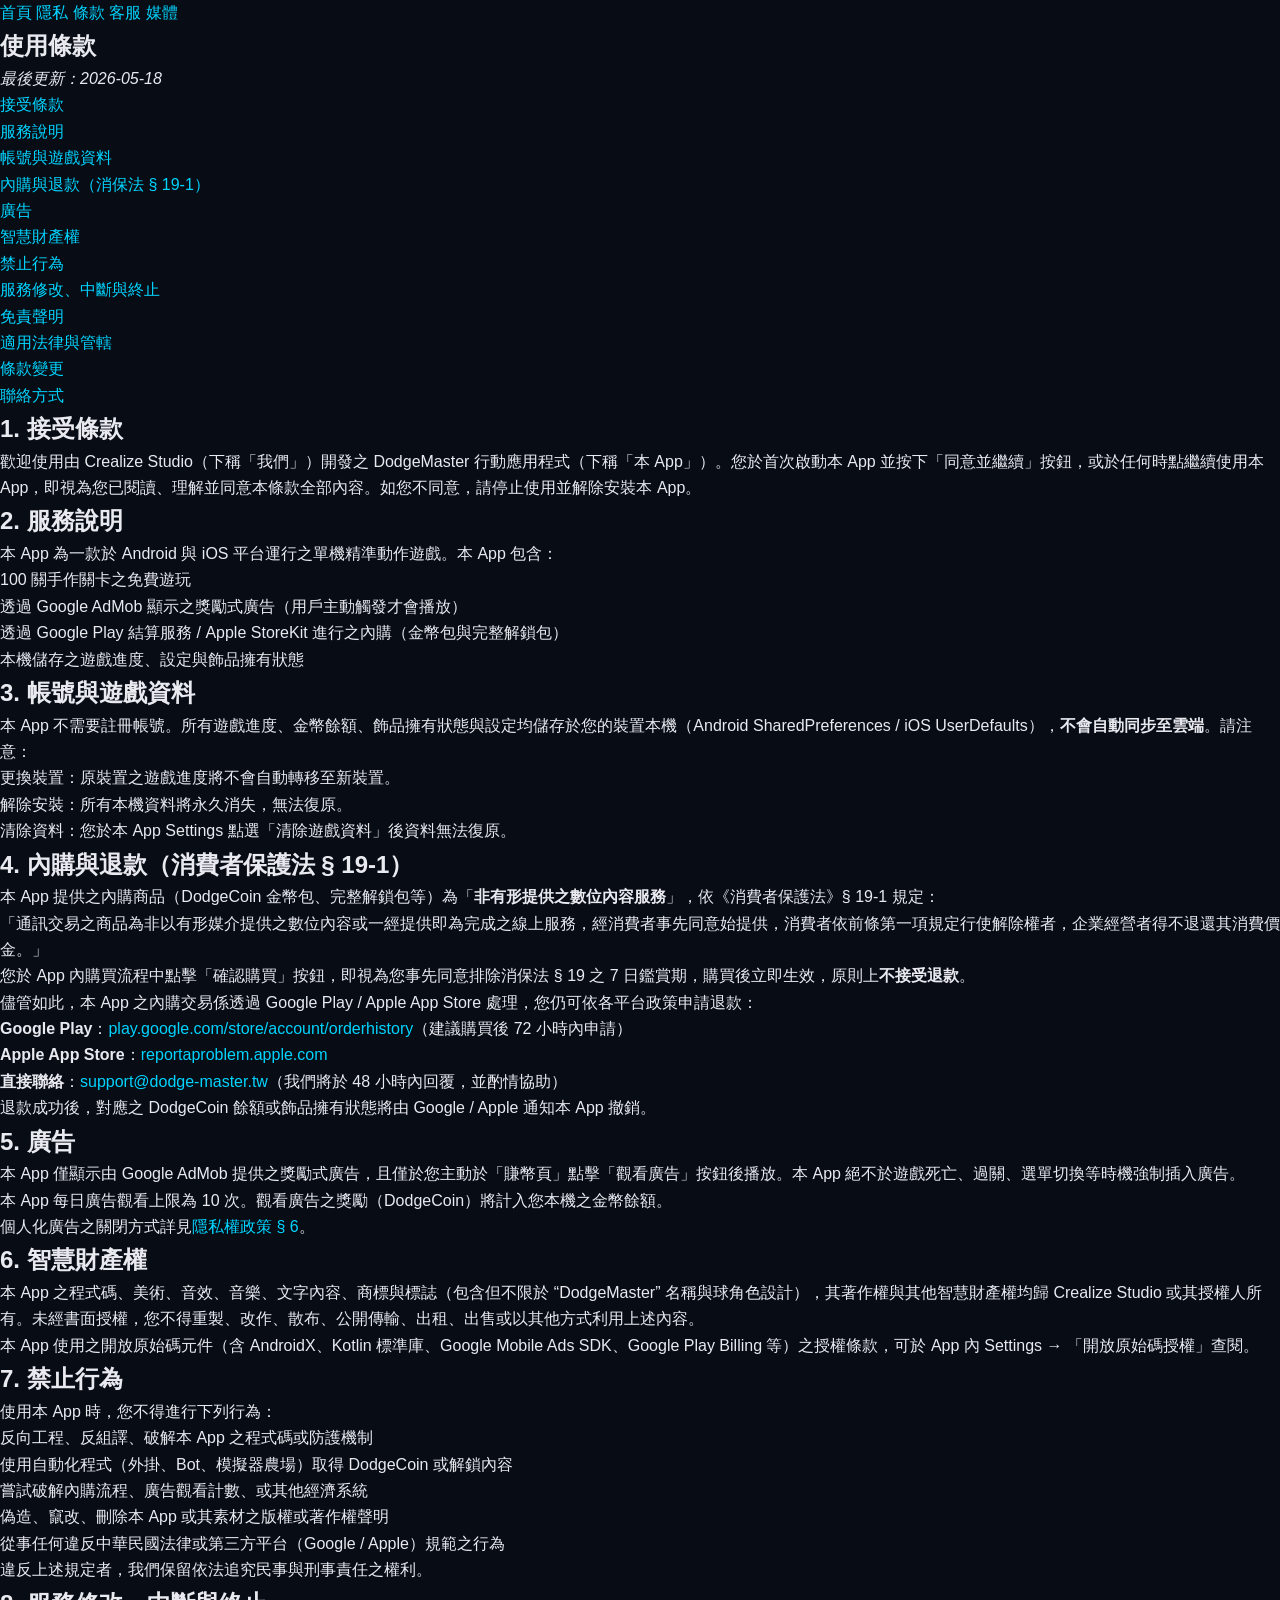
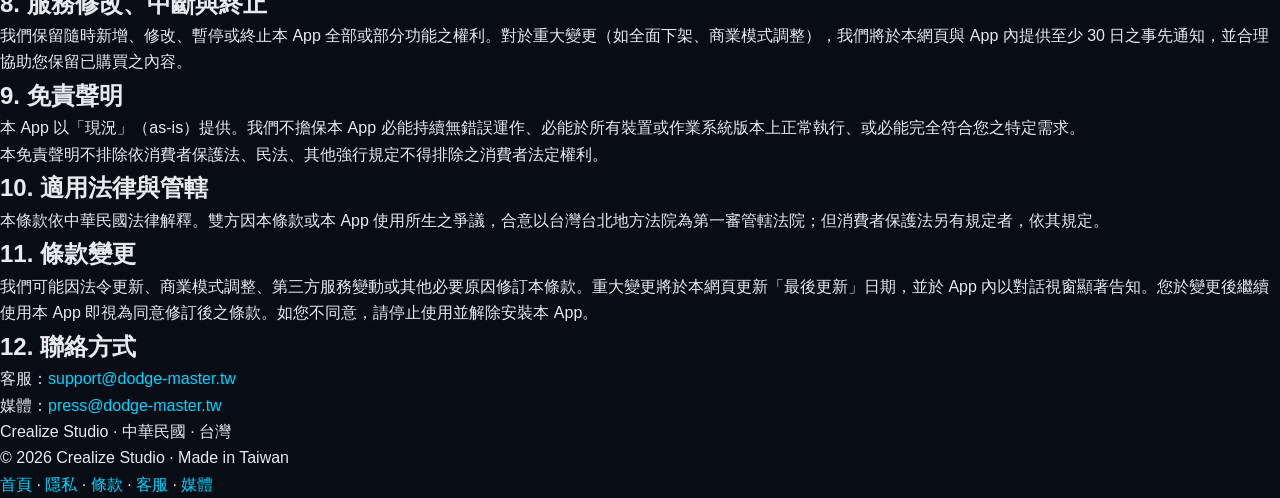
==== terms.html @ a3c96292 "DodgeMaster marketing site — Round 73 full redesign Premium dark-space design: hero + screenshot scr" ====
<!doctype html>
<html lang="zh-Hant">
<head>
  <meta charset="utf-8">
  <meta name="viewport" content="width=device-width,initial-scale=1">
  <title>使用條款 — DodgeMaster</title>
  <meta name="description" content="DodgeMaster 使用條款。依中華民國消費者保護法及民法相關規定。">
  <link rel="canonical" href="https://cjc305.github.io/DodgeMaster-web/terms.html">
  <link rel="stylesheet" href="assets/site.css">
</head>
<body>
  <header>
    <nav aria-label="主導覽">
      <a href="./">首頁</a>
      <a href="privacy.html">隱私</a>
      <a href="terms.html" aria-current="page">條款</a>
      <a href="support.html">客服</a>
      <a href="press.html">媒體</a>
    </nav>
  </header>

  <main>
    <article>
      <h1>使用條款</h1>
      <p><em>最後更新：2026-05-18</em></p>

      <nav aria-label="本頁目錄">
        <ol>
          <li><a href="#acceptance">接受條款</a></li>
          <li><a href="#service">服務說明</a></li>
          <li><a href="#account">帳號與遊戲資料</a></li>
          <li><a href="#refund">內購與退款（消保法 § 19-1）</a></li>
          <li><a href="#ads">廣告</a></li>
          <li><a href="#ip">智慧財產權</a></li>
          <li><a href="#prohibited">禁止行為</a></li>
          <li><a href="#service-change">服務修改、中斷與終止</a></li>
          <li><a href="#disclaimer">免責聲明</a></li>
          <li><a href="#jurisdiction">適用法律與管轄</a></li>
          <li><a href="#changes">條款變更</a></li>
          <li><a href="#contact">聯絡方式</a></li>
        </ol>
      </nav>

      <section id="acceptance">
        <h2>1. 接受條款</h2>
        <p>歡迎使用由 Crealize Studio（下稱「我們」）開發之 DodgeMaster 行動應用程式（下稱「本 App」）。您於首次啟動本 App 並按下「同意並繼續」按鈕，或於任何時點繼續使用本 App，即視為您已閱讀、理解並同意本條款全部內容。如您不同意，請停止使用並解除安裝本 App。</p>
      </section>

      <section id="service">
        <h2>2. 服務說明</h2>
        <p>本 App 為一款於 Android 與 iOS 平台運行之單機精準動作遊戲。本 App 包含：</p>
        <ul>
          <li>100 關手作關卡之免費遊玩</li>
          <li>透過 Google AdMob 顯示之獎勵式廣告（用戶主動觸發才會播放）</li>
          <li>透過 Google Play 結算服務 / Apple StoreKit 進行之內購（金幣包與完整解鎖包）</li>
          <li>本機儲存之遊戲進度、設定與飾品擁有狀態</li>
        </ul>
      </section>

      <section id="account">
        <h2>3. 帳號與遊戲資料</h2>
        <p>本 App 不需要註冊帳號。所有遊戲進度、金幣餘額、飾品擁有狀態與設定均儲存於您的裝置本機（Android SharedPreferences / iOS UserDefaults），<strong>不會自動同步至雲端</strong>。請注意：</p>
        <ul>
          <li>更換裝置：原裝置之遊戲進度將不會自動轉移至新裝置。</li>
          <li>解除安裝：所有本機資料將永久消失，無法復原。</li>
          <li>清除資料：您於本 App Settings 點選「清除遊戲資料」後資料無法復原。</li>
        </ul>
      </section>

      <section id="refund">
        <h2>4. 內購與退款（消費者保護法 § 19-1）</h2>
        <p>本 App 提供之內購商品（DodgeCoin 金幣包、完整解鎖包等）為「<strong>非有形提供之數位內容服務</strong>」，依《消費者保護法》§ 19-1 規定：</p>
        <blockquote>
          <p>「通訊交易之商品為非以有形媒介提供之數位內容或一經提供即為完成之線上服務，經消費者事先同意始提供，消費者依前條第一項規定行使解除權者，企業經營者得不退還其消費價金。」</p>
        </blockquote>
        <p>您於 App 內購買流程中點擊「確認購買」按鈕，即視為您事先同意排除消保法 § 19 之 7 日鑑賞期，購買後立即生效，原則上<strong>不接受退款</strong>。</p>
        <p>儘管如此，本 App 之內購交易係透過 Google Play / Apple App Store 處理，您仍可依各平台政策申請退款：</p>
        <ul>
          <li><strong>Google Play</strong>：<a href="https://play.google.com/store/account/orderhistory" rel="external">play.google.com/store/account/orderhistory</a>（建議購買後 72 小時內申請）</li>
          <li><strong>Apple App Store</strong>：<a href="https://reportaproblem.apple.com" rel="external">reportaproblem.apple.com</a></li>
          <li><strong>直接聯絡</strong>：<a href="mailto:support@dodge-master.tw">support@dodge-master.tw</a>（我們將於 48 小時內回覆，並酌情協助）</li>
        </ul>
        <p>退款成功後，對應之 DodgeCoin 餘額或飾品擁有狀態將由 Google / Apple 通知本 App 撤銷。</p>
      </section>

      <section id="ads">
        <h2>5. 廣告</h2>
        <p>本 App 僅顯示由 Google AdMob 提供之獎勵式廣告，且僅於您主動於「賺幣頁」點擊「觀看廣告」按鈕後播放。本 App 絕不於遊戲死亡、過關、選單切換等時機強制插入廣告。</p>
        <p>本 App 每日廣告觀看上限為 10 次。觀看廣告之獎勵（DodgeCoin）將計入您本機之金幣餘額。</p>
        <p>個人化廣告之關閉方式詳見<a href="privacy.html#advertising">隱私權政策 § 6</a>。</p>
      </section>

      <section id="ip">
        <h2>6. 智慧財產權</h2>
        <p>本 App 之程式碼、美術、音效、音樂、文字內容、商標與標誌（包含但不限於 “DodgeMaster” 名稱與球角色設計），其著作權與其他智慧財產權均歸 Crealize Studio 或其授權人所有。未經書面授權，您不得重製、改作、散布、公開傳輸、出租、出售或以其他方式利用上述內容。</p>
        <p>本 App 使用之開放原始碼元件（含 AndroidX、Kotlin 標準庫、Google Mobile Ads SDK、Google Play Billing 等）之授權條款，可於 App 內 Settings → 「開放原始碼授權」查閱。</p>
      </section>

      <section id="prohibited">
        <h2>7. 禁止行為</h2>
        <p>使用本 App 時，您不得進行下列行為：</p>
        <ul>
          <li>反向工程、反組譯、破解本 App 之程式碼或防護機制</li>
          <li>使用自動化程式（外掛、Bot、模擬器農場）取得 DodgeCoin 或解鎖內容</li>
          <li>嘗試破解內購流程、廣告觀看計數、或其他經濟系統</li>
          <li>偽造、竄改、刪除本 App 或其素材之版權或著作權聲明</li>
          <li>從事任何違反中華民國法律或第三方平台（Google / Apple）規範之行為</li>
        </ul>
        <p>違反上述規定者，我們保留依法追究民事與刑事責任之權利。</p>
      </section>

      <section id="service-change">
        <h2>8. 服務修改、中斷與終止</h2>
        <p>我們保留隨時新增、修改、暫停或終止本 App 全部或部分功能之權利。對於重大變更（如全面下架、商業模式調整），我們將於本網頁與 App 內提供至少 30 日之事先通知，並合理協助您保留已購買之內容。</p>
      </section>

      <section id="disclaimer">
        <h2>9. 免責聲明</h2>
        <p>本 App 以「現況」（as-is）提供。我們不擔保本 App 必能持續無錯誤運作、必能於所有裝置或作業系統版本上正常執行、或必能完全符合您之特定需求。</p>
        <p>本免責聲明不排除依消費者保護法、民法、其他強行規定不得排除之消費者法定權利。</p>
      </section>

      <section id="jurisdiction">
        <h2>10. 適用法律與管轄</h2>
        <p>本條款依中華民國法律解釋。雙方因本條款或本 App 使用所生之爭議，合意以台灣台北地方法院為第一審管轄法院；但消費者保護法另有規定者，依其規定。</p>
      </section>

      <section id="changes">
        <h2>11. 條款變更</h2>
        <p>我們可能因法令更新、商業模式調整、第三方服務變動或其他必要原因修訂本條款。重大變更將於本網頁更新「最後更新」日期，並於 App 內以對話視窗顯著告知。您於變更後繼續使用本 App 即視為同意修訂後之條款。如您不同意，請停止使用並解除安裝本 App。</p>
      </section>

      <section id="contact">
        <h2>12. 聯絡方式</h2>
        <ul>
          <li>客服：<a href="mailto:support@dodge-master.tw">support@dodge-master.tw</a></li>
          <li>媒體：<a href="mailto:press@dodge-master.tw">press@dodge-master.tw</a></li>
          <li>Crealize Studio · 中華民國 · 台灣</li>
        </ul>
      </section>
    </article>
  </main>

  <footer>
    <p>© 2026 Crealize Studio · Made in Taiwan</p>
    <p>
      <a href="./">首頁</a> ·
      <a href="privacy.html">隱私</a> ·
      <a href="terms.html">條款</a> ·
      <a href="support.html">客服</a> ·
      <a href="press.html">媒體</a>
    </p>
  </footer>
</body>
</html>
---- assets/site.css ----
/* DodgeMaster Marketing Site — Round 73 full redesign */
/* Design system: dark space + electric cyan + coral red */

/* ── TOKENS ────────────────────────────────────────────── */
:root {
  --bg:          #080c14;
  --bg-card:     rgba(255,255,255,0.04);
  --bg-card-h:   rgba(255,255,255,0.07);
  --fg:          #e8eaf0;
  --fg-muted:    #7a7f8e;
  --cyan:        #00d4ff;
  --cyan-dim:    rgba(0,212,255,0.15);
  --coral:       #ff5b6e;
  --coral-dim:   rgba(255,91,110,0.15);
  --gold:        #f5c542;
  --purple:      #9b6dff;
  --green:       #34d399;
  --border:      rgba(255,255,255,0.08);
  --radius-s:    8px;
  --radius-m:    16px;
  --radius-l:    24px;
  --max-w:       1080px;
  --font:        -apple-system,BlinkMacSystemFont,"PingFang TC","Microsoft JhengHei","Noto Sans TC",sans-serif;
}

/* ── RESET ─────────────────────────────────────────────── */
*, *::before, *::after { box-sizing: border-box; margin: 0; padding: 0; }
html { scroll-behavior: smooth; -webkit-text-size-adjust: 100%; }
body {
  font-family: var(--font);
  background: var(--bg);
  color: var(--fg);
  line-height: 1.65;
  overflow-x: hidden;
}
img { display: block; max-width: 100%; }
a { color: var(--cyan); text-decoration: none; }
a:hover { text-decoration: underline; }
a:focus-visible { outline: 2px solid var(--cyan); outline-offset: 3px; border-radius: 3px; }
ul { list-style: none; }

/* ── HEADER / NAV ───────────────────────────────────────── */
.site-header {
  position: sticky;
  top: 0;
  z-index: 100;
  background: rgba(8,12,20,0.85);
  backdrop-filter: blur(12px);
  -webkit-backdrop-filter: blur(12px);
  border-bottom: 1px solid var(--border);
}
.nav-inner {
  max-width: var(--max-w);
  margin: 0 auto;
  padding: 12px 20px;
  display: flex;
  align-items: center;
  gap: 24px;
}
.brand {
  font-weight: 800;
  font-size: 1.1rem;
  color: var(--cyan);
  letter-spacing: .05em;
  text-decoration: none;
  flex-shrink: 0;
}
.nav-links {
  display: flex;
  gap: 4px;
  flex: 1;
}
.nav-links a {
  color: var(--fg-muted);
  font-size: .9rem;
  padding: 6px 10px;
  border-radius: var(--radius-s);
  transition: color .15s, background .15s;
}
.nav-links a:hover,
.nav-links a[aria-current="page"] {
  color: var(--fg);
  background: var(--bg-card);
  text-decoration: none;
}
.nav-cta {
  flex-shrink: 0;
  background: var(--cyan);
  color: #060a10;
  font-weight: 700;
  font-size: .85rem;
  padding: 8px 16px;
  border-radius: var(--radius-s);
  transition: opacity .15s;
}
.nav-cta:hover { opacity: .85; text-decoration: none; }

/* ── HERO ───────────────────────────────────────────────── */
.hero {
  max-width: var(--max-w);
  margin: 0 auto;
  padding: 80px 20px 60px;
  display: flex;
  align-items: center;
  gap: 60px;
}
.hero-text { flex: 1; min-width: 0; }
.hero-eyebrow {
  font-size: .8rem;
  font-weight: 600;
  letter-spacing: .12em;
  text-transform: uppercase;
  color: var(--cyan);
  margin-bottom: 12px;
}
.hero h1 {
  font-size: clamp(2.8rem, 7vw, 5rem);
  font-weight: 900;
  line-height: 1.1;
  background: linear-gradient(135deg, #fff 40%, var(--cyan));
  -webkit-background-clip: text;
  -webkit-text-fill-color: transparent;
  background-clip: text;
  margin-bottom: 8px;
}
.hero-slogan {
  font-size: clamp(1.1rem, 2.5vw, 1.5rem);
  color: var(--coral);
  font-weight: 700;
  margin-bottom: 20px;
}
.hero-desc {
  color: var(--fg-muted);
  font-size: 1rem;
  line-height: 1.8;
  margin-bottom: 32px;
  max-width: 480px;
}
.hero-cta { display: flex; gap: 12px; flex-wrap: wrap; margin-bottom: 16px; }
.btn-primary {
  display: inline-flex;
  align-items: center;
  gap: 8px;
  background: var(--cyan);
  color: #060a10;
  font-weight: 800;
  font-size: .95rem;
  padding: 14px 24px;
  border-radius: var(--radius-m);
  transition: opacity .15s, transform .15s;
  text-decoration: none;
}
.btn-primary:hover { opacity: .88; transform: translateY(-1px); text-decoration: none; }
.hero-note { font-size: .8rem; color: var(--fg-muted); }

/* Hero phone visual */
.hero-visual {
  flex-shrink: 0;
  position: relative;
  display: flex;
  align-items: center;
  justify-content: center;
}
.phone-frame {
  position: relative;
  z-index: 2;
  border-radius: 28px;
  overflow: hidden;
  border: 2px solid rgba(0,212,255,.3);
  box-shadow:
    0 0 0 1px rgba(0,212,255,.1),
    0 24px 60px rgba(0,0,0,.6),
    0 0 80px rgba(0,212,255,.12);
}
.phone-frame img { border-radius: 26px; width: 240px; }
.glow-orb {
  position: absolute;
  width: 280px;
  height: 280px;
  border-radius: 50%;
  background: radial-gradient(circle, rgba(0,212,255,.18) 0%, transparent 70%);
  z-index: 1;
  pointer-events: none;
}

/* ── SECTION COMMON ─────────────────────────────────────── */
.section-label {
  font-size: .75rem;
  font-weight: 700;
  letter-spacing: .15em;
  text-transform: uppercase;
  color: var(--cyan);
  margin-bottom: 24px;
}

/* ── SCREENSHOTS SCROLL ─────────────────────────────────── */
.shots-section {
  padding: 40px 0 60px;
  border-top: 1px solid var(--border);
}
.shots-section .section-label { padding-left: 20px; max-width: var(--max-w); margin: 0 auto 20px; }
.shots-scroll {
  display: flex;
  gap: 12px;
  overflow-x: auto;
  padding: 8px 20px 16px;
  scrollbar-width: thin;
  scrollbar-color: var(--border) transparent;
  max-width: 100%;
}
.shots-scroll::-webkit-scrollbar { height: 4px; }
.shots-scroll::-webkit-scrollbar-track { background: transparent; }
.shots-scroll::-webkit-scrollbar-thumb { background: var(--border); border-radius: 4px; }
.shots-scroll div { flex-shrink: 0; }
.shots-scroll img {
  height: 300px;
  width: auto;
  max-width: none;        /* override global img { max-width:100% } — intentional horizontal scroll */
  border-radius: var(--radius-m);
  border: 1px solid var(--border);
  box-shadow: 0 8px 24px rgba(0,0,0,.4);
}

/* ── FEATURES ───────────────────────────────────────────── */
.features-section {
  max-width: var(--max-w);
  margin: 0 auto;
  padding: 60px 20px;
  border-top: 1px solid var(--border);
}
.features-grid {
  display: grid;
  grid-template-columns: repeat(auto-fit, minmax(240px, 1fr));
  gap: 16px;
}
.feat-card {
  background: var(--bg-card);
  border: 1px solid var(--border);
  border-radius: var(--radius-m);
  padding: 28px;
  transition: background .2s, border-color .2s;
}
.feat-card:hover {
  background: var(--bg-card-h);
  border-color: rgba(0,212,255,.25);
}
.feat-icon {
  font-size: 2rem;
  margin-bottom: 16px;
  display: block;
}
.feat-card h3 {
  font-size: 1rem;
  font-weight: 700;
  margin-bottom: 8px;
  color: var(--fg);
}
.feat-card p {
  font-size: .9rem;
  color: var(--fg-muted);
  line-height: 1.7;
}

/* ── HOW TO PLAY ────────────────────────────────────────── */
.howto-section {
  max-width: var(--max-w);
  margin: 0 auto;
  padding: 60px 20px;
  border-top: 1px solid var(--border);
}
.howto-grid {
  display: grid;
  grid-template-columns: repeat(auto-fit, minmax(200px, 1fr));
  gap: 16px;
}
.howto-step {
  display: flex;
  gap: 16px;
  align-items: flex-start;
  background: var(--bg-card);
  border: 1px solid var(--border);
  border-radius: var(--radius-m);
  padding: 20px;
}
.step-num {
  flex-shrink: 0;
  width: 40px;
  height: 40px;
  display: flex;
  align-items: center;
  justify-content: center;
  background: var(--cyan-dim);
  border: 1px solid rgba(0,212,255,.3);
  color: var(--cyan);
  font-weight: 900;
  font-size: 1rem;
  border-radius: var(--radius-s);
  line-height: 1;
}
.howto-step strong { display: block; font-size: .95rem; margin-bottom: 4px; }
.howto-step p { font-size: .85rem; color: var(--fg-muted); margin: 0; }

/* ── MONETISATION ───────────────────────────────────────── */
.money-section {
  max-width: var(--max-w);
  margin: 0 auto;
  padding: 60px 20px;
  border-top: 1px solid var(--border);
}
.money-lead {
  font-size: 1rem;
  color: var(--fg-muted);
  margin-bottom: 28px;
  max-width: 580px;
}
.money-grid {
  display: grid;
  grid-template-columns: repeat(auto-fit, minmax(220px, 1fr));
  gap: 16px;
}
.money-card {
  background: var(--bg-card);
  border: 1px solid var(--border);
  border-radius: var(--radius-m);
  padding: 24px;
}
.money-card.earn  { border-color: rgba(52,211,153,.2); }
.money-card.ads   { border-color: rgba(245,197,66,.2); }
.money-card.iap   { border-color: rgba(0,212,255,.2); }
.money-card h3 { font-size: .95rem; font-weight: 700; margin-bottom: 14px; }
.money-card li {
  font-size: .88rem;
  color: var(--fg-muted);
  padding: 5px 0;
  border-bottom: 1px solid var(--border);
}
.money-card li:last-child { border-bottom: 0; }
.money-card strong { color: var(--fg); }

/* ── COSMETICS ──────────────────────────────────────────── */
.cosmetics-section {
  max-width: var(--max-w);
  margin: 0 auto;
  padding: 60px 20px;
  border-top: 1px solid var(--border);
}
.rarity-grid {
  display: grid;
  grid-template-columns: repeat(auto-fit, minmax(140px, 1fr));
  gap: 12px;
  margin-bottom: 16px;
}
.rarity-item {
  background: var(--bg-card);
  border: 1px solid var(--border);
  border-radius: var(--radius-m);
  padding: 20px 16px;
  text-align: center;
  display: flex;
  flex-direction: column;
  gap: 6px;
}
.rarity-item.common  { border-color: rgba(107,114,128,.4); }
.rarity-item.rare    { border-color: rgba(59,130,246,.4); }
.rarity-item.epic    { border-color: rgba(155,109,255,.4); }
.rarity-item.legend  { border-color: rgba(245,197,66,.5); background: rgba(245,197,66,.05); }
.rarity-label { font-size: .75rem; font-weight: 700; letter-spacing: .05em; text-transform: uppercase; color: var(--fg-muted); }
.rarity-item.rare   .rarity-label { color: #60a5fa; }
.rarity-item.epic   .rarity-label { color: #a78bfa; }
.rarity-item.legend .rarity-label { color: var(--gold); }
.rarity-count { font-size: 1.3rem; font-weight: 800; color: var(--fg); }
.rarity-price { font-size: .8rem; color: var(--fg-muted); }
.cosmetics-note { font-size: .85rem; color: var(--fg-muted); }

/* ── ABOUT ──────────────────────────────────────────────── */
.about-section {
  max-width: var(--max-w);
  margin: 0 auto;
  padding: 60px 20px 80px;
  border-top: 1px solid var(--border);
}
.about-section p { font-size: .95rem; color: var(--fg-muted); margin-bottom: 8px; }
.about-section strong { color: var(--fg); }

/* ── FOOTER ─────────────────────────────────────────────── */
.site-footer {
  background: rgba(0,0,0,.4);
  border-top: 1px solid var(--border);
  padding: 32px 20px;
}
.footer-inner {
  max-width: var(--max-w);
  margin: 0 auto;
  display: flex;
  align-items: center;
  justify-content: space-between;
  flex-wrap: wrap;
  gap: 16px;
}
.footer-brand { font-size: .85rem; color: var(--fg-muted); }
.footer-links { display: flex; flex-wrap: wrap; gap: 4px; }
.footer-links a {
  font-size: .82rem;
  color: var(--fg-muted);
  padding: 4px 8px;
  border-radius: 6px;
  transition: color .15s;
}
.footer-links a:hover { color: var(--fg); text-decoration: none; }

/* ── RESPONSIVE ─────────────────────────────────────────── */
@media (max-width: 760px) {
  .hero {
    flex-direction: column;
    padding: 48px 20px 40px;
    gap: 40px;
    text-align: center;
  }
  .hero-desc { max-width: 100%; }
  .hero-cta { justify-content: center; }
  .hero-visual { width: 100%; }
  .phone-frame img { width: 200px; }
  .nav-links { display: none; }
  .nav-cta { margin-left: auto; }
  .footer-inner { flex-direction: column; align-items: flex-start; }
}

@media (prefers-reduced-motion: reduce) {
  html { scroll-behavior: auto; }
  .btn-primary:hover { transform: none; }
}
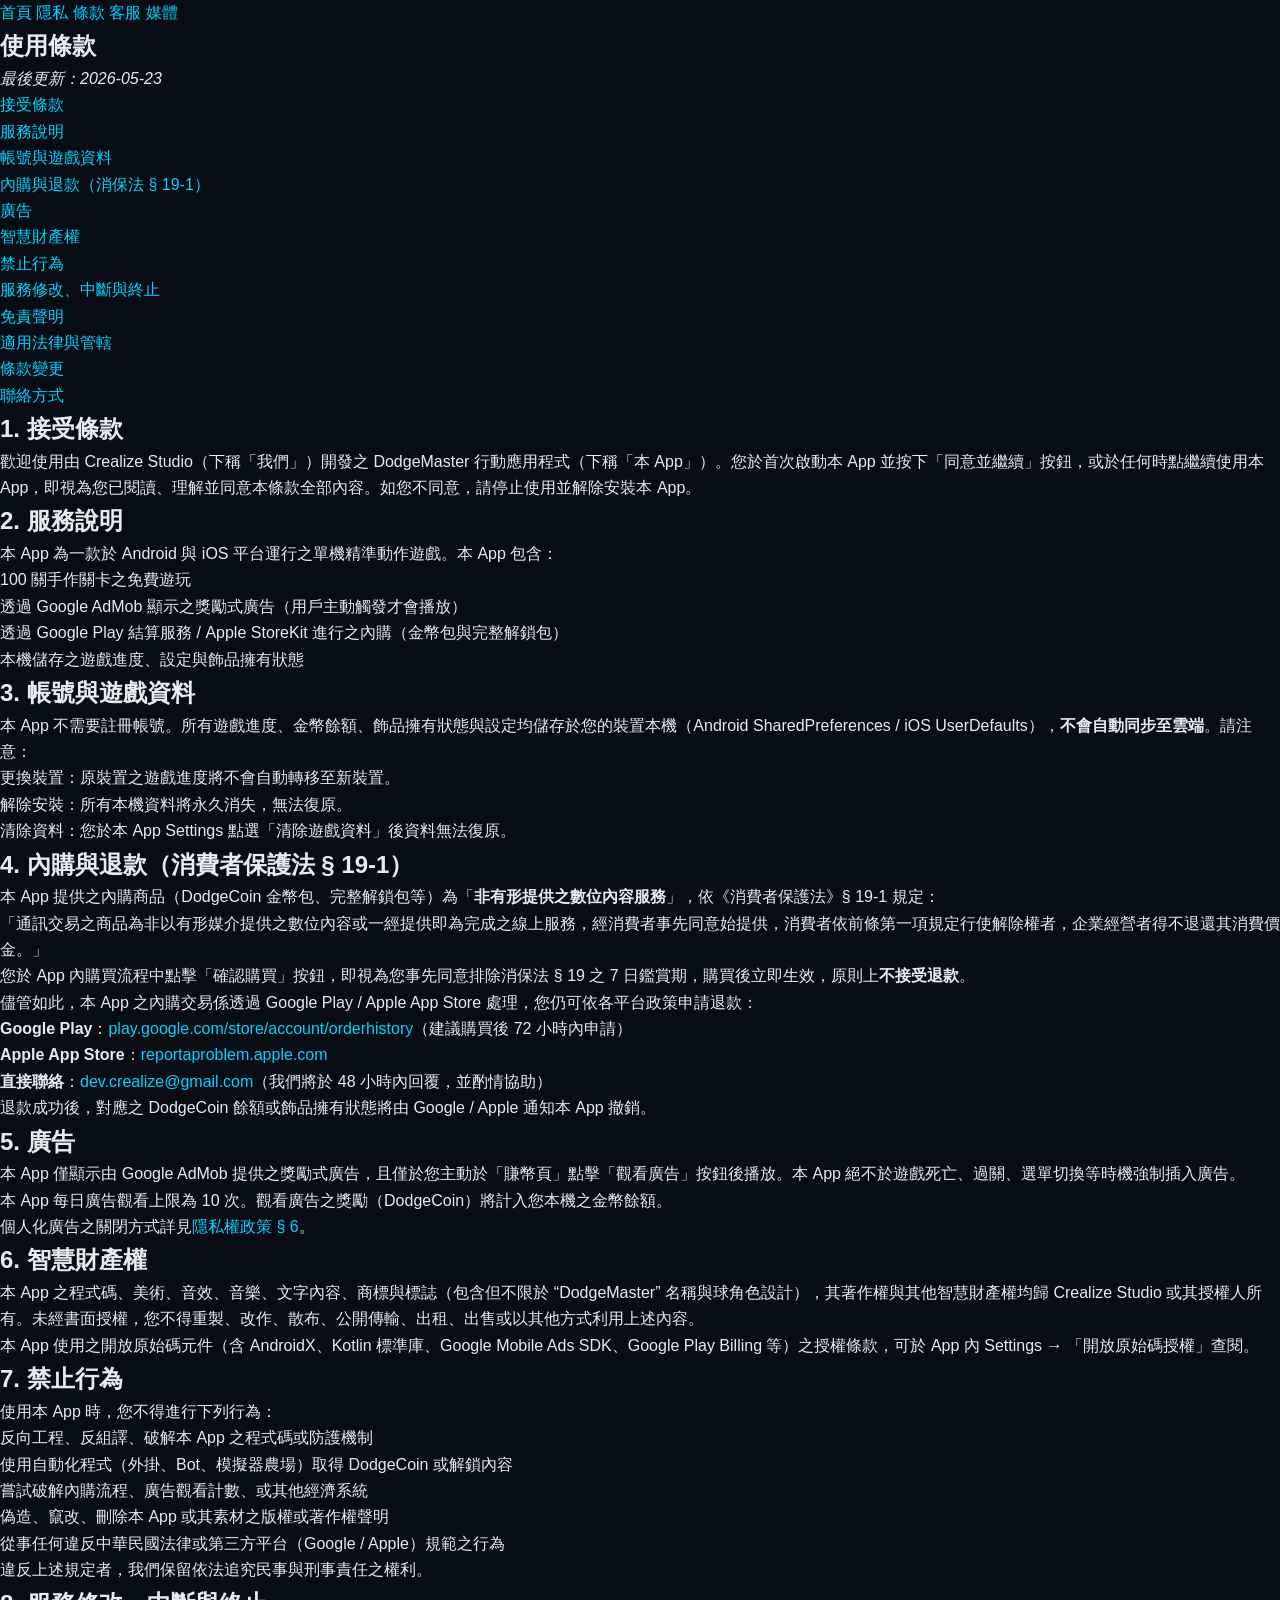
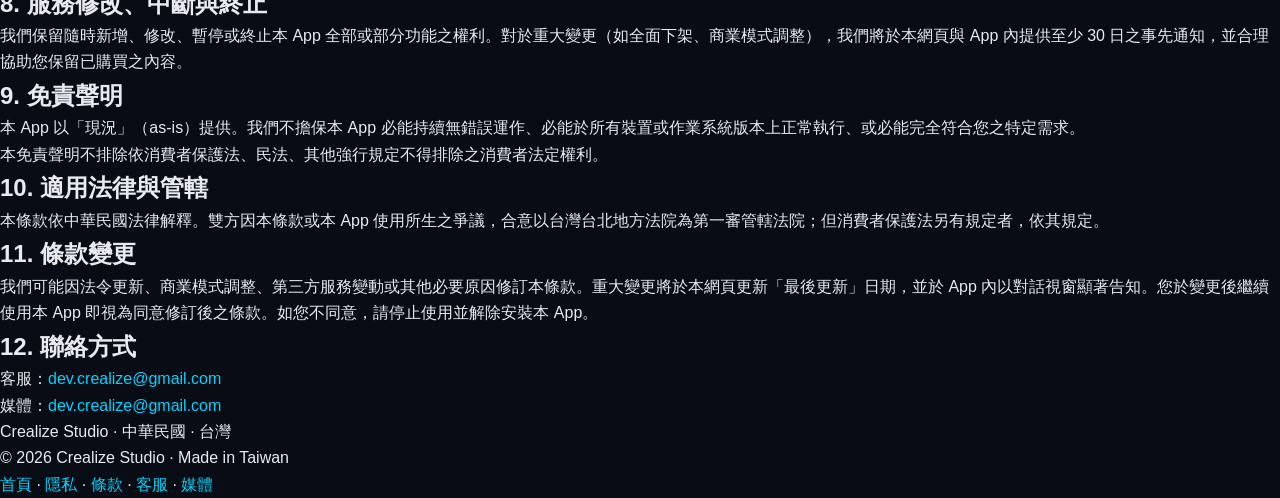
==== commit ed4de2a5: "fix: replace dead dodge-master.tw email with dev.crealize@gmail.com Domain was never registered. Upd" ====
--- a/terms.html
+++ b/terms.html
@@ -22,7 +22,7 @@
   <main>
     <article>
       <h1>使用條款</h1>
-      <p><em>最後更新：2026-05-18</em></p>
+      <p><em>最後更新：2026-05-23</em></p>
 
       <nav aria-label="本頁目錄">
         <ol>
@@ -78,7 +78,7 @@
         <ul>
           <li><strong>Google Play</strong>：<a href="https://play.google.com/store/account/orderhistory" rel="external">play.google.com/store/account/orderhistory</a>（建議購買後 72 小時內申請）</li>
           <li><strong>Apple App Store</strong>：<a href="https://reportaproblem.apple.com" rel="external">reportaproblem.apple.com</a></li>
-          <li><strong>直接聯絡</strong>：<a href="mailto:support@dodge-master.tw">support@dodge-master.tw</a>（我們將於 48 小時內回覆，並酌情協助）</li>
+          <li><strong>直接聯絡</strong>：<a href="mailto:dev.crealize@gmail.com">dev.crealize@gmail.com</a>（我們將於 48 小時內回覆，並酌情協助）</li>
         </ul>
         <p>退款成功後，對應之 DodgeCoin 餘額或飾品擁有狀態將由 Google / Apple 通知本 App 撤銷。</p>
       </section>
@@ -133,8 +133,8 @@
       <section id="contact">
         <h2>12. 聯絡方式</h2>
         <ul>
-          <li>客服：<a href="mailto:support@dodge-master.tw">support@dodge-master.tw</a></li>
-          <li>媒體：<a href="mailto:press@dodge-master.tw">press@dodge-master.tw</a></li>
+          <li>客服：<a href="mailto:dev.crealize@gmail.com">dev.crealize@gmail.com</a></li>
+          <li>媒體：<a href="mailto:dev.crealize@gmail.com">dev.crealize@gmail.com</a></li>
           <li>Crealize Studio · 中華民國 · 台灣</li>
         </ul>
       </section>
